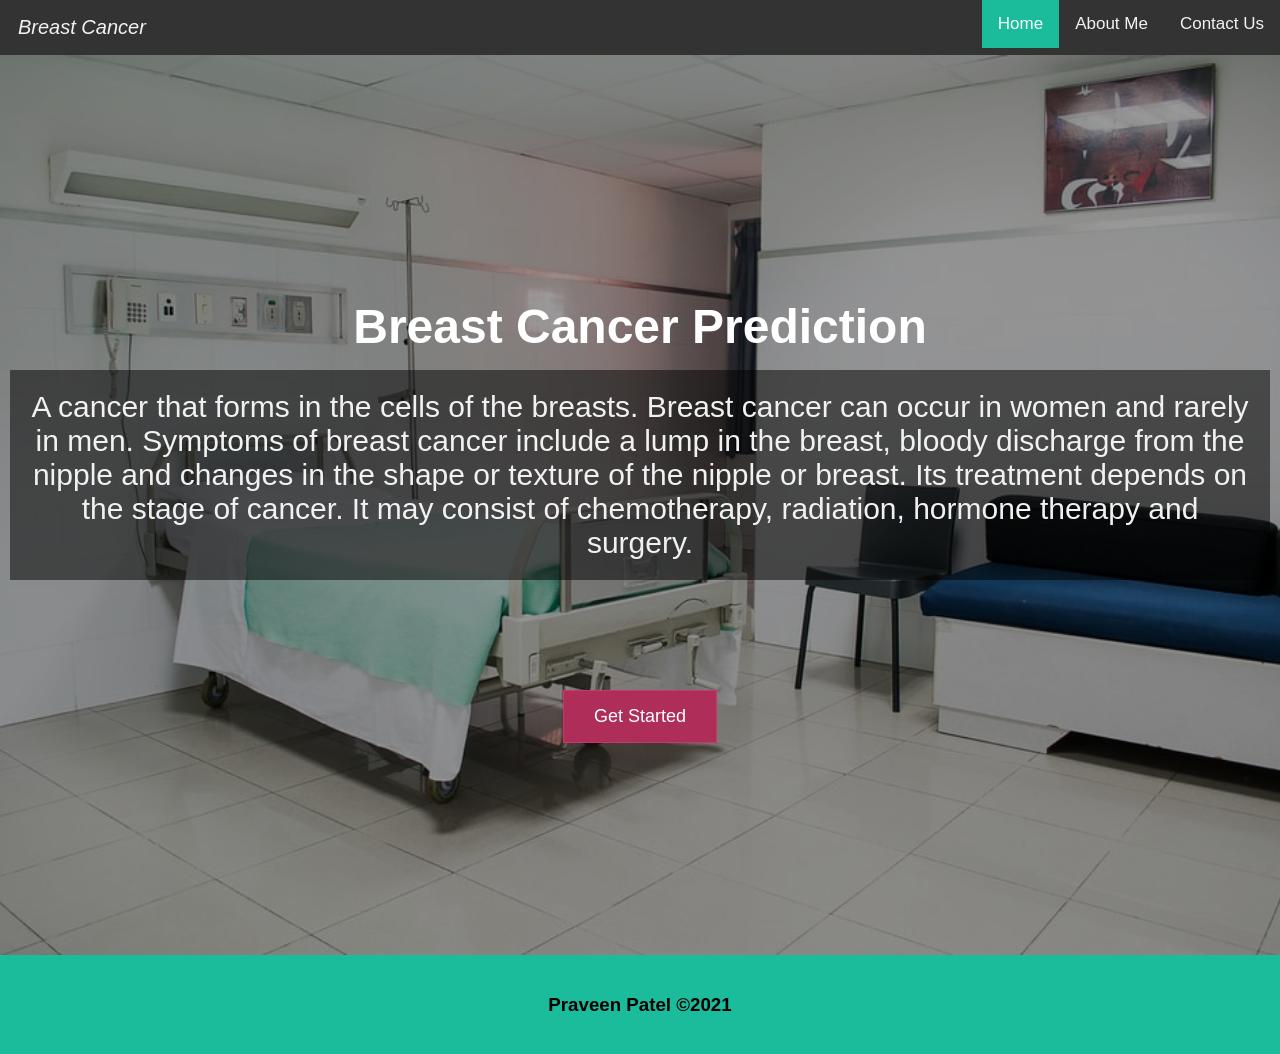
==== templates/index.html @ f45d408b "update code" ====
<!DOCTYPE html>
<html lang="en">

<head>
    <title>Breast Cancer Prediction</title>
    <meta charset="UTF-8">
    <meta name="viewport" content="width=device-width, initial-scale=1">
    <link rel="stylesheet" href="https://cdnjs.cloudflare.com/ajax/libs/font-awesome/4.7.0/css/font-awesome.min.css">
    <style>
        * {
            box-sizing: border-box;
        }

        /* Style the body */

        body {
            font-family: Arial, Helvetica, sans-serif;
            margin: 0;
        }

        /* Navbar */

        .topnav {
            overflow: hidden;
            background-color: #333;
        }

        .topnav a {
            float: right;
            display: block;
            color: #f2f2f2;
            text-align: center;
            padding: 14px 16px;
            text-decoration: none;
            font-size: 17px;
        }

        .topnav i {
            float: left;
            display: block;
            color: #f2f2f2;
            text-align: center;
            padding: 16px 18px;
            text-decoration: none;
            font-size: 20px;
        }

        .topnav a:hover {
            background-color: #ddd;
            color: black;
        }

        .topnav a.active {
            background-color: #1abc9c;
            color: white;
        }

        .topnav .icon {
            display: none;
        }

        @media screen and (max-width: 600px) {
            .topnav a:not(:first-child) {
                display: none;
            }

            .topnav a.icon {
                float: right;
                display: block;
            }

            .topnav i:not(:first-child) {
                display: none;
            }

            .topnav i.icon {
                float: right;
                display: block;
            }
        }

        @media screen and (max-width: 600px) {
            .topnav.responsive {
                position: relative;
            }

            .topnav.responsive .icon {
                position: absolute;
                right: 0;
                top: 0;
            }

            .topnav.responsive a {
                float: none;
                display: block;
                text-align: left;
            }

            .topnav.responsive i {
                float: none;
                display: block;
                text-align: left;
            }
        }

        /* Hero section */

        .hero {
            position: relative;
            width: 100vw;
            height: 100vh;
            display: flex;
            justify-content: center;
            align-items: center;
        }

        .hero::before {
            content: "";
            position: absolute;
            top: 0;
            left: 0;
            width: 100%;
            height: 100%;
            background: url("../static/index.jpg");
            background-repeat: no-repeat;
            background-size: cover;
            background-position: center center;
            filter: brightness(60%);
        }

        .hero-content {
            position: fixed;
        }

        .hero-content {
            position: relative;
            font-family: "Monserrat", sans-serif;
            color: white;
            text-align: center;
            margin: 0.625rem;
        }

        .hero-title {
            font-size: 3rem;
            font-weight: 600;
            margin-bottom: 0;
        }

        .hero-subtitle {
            font-size: 30px;
            font-weight: 200;
            margin-top: 1rem;
            position: relative;
            bottom: 0;
            background: rgb(0, 0, 0);
            /* Fallback color */
            background: rgba(0, 0, 0, 0.5);
            color: #f1f1f1;
            width: 100%;
            padding: 20px;
        }

        .hero-button {
            background-color: #ae2d59;
            color: white;
            border: 1px solid #cb376a;
            margin-top: 5rem;
            padding: 0.9375rem 1.875rem;
            font-family: "Monserrat", sans-serif;
            font-size: 1.125rem;
            font-weight: 200;
            cursor: pointer;
        }

        .hero-button:hover {
            background-color: #cb376a;
            border: 1px solid #db7598;
        }

        /* Footer */

        .footer {
            padding: 20px;
            text-align: center;
            background: #1abc9c;
        }

        @media screen and (max-width: 700px) {
            .row {
                flex-direction: column;
            }

            .hero-title {
                font-size: 2rem;
                font-weight: 500;
                margin-bottom: 0;
            }

            .hero-subtitle {
                font-size: 18px;
                font-weight: 200;
                position: relative;
                bottom: 0;
                background: rgb(0, 0, 0);
                /* Fallback color */
                background: rgba(0, 0, 0, 0.5);
                color: #f1f1f1;
                width: 100%;
                padding: 15px;
            }

            @media screen and (max-width: 400px) {
                .navbar a {
                    float: none;
                    width: 100%;
                }

                .hero-title {
                    font-size: 2rem;
                    font-weight: 400;
                    margin-bottom: 0;
                }

                .hero-subtitle {
                    font-size: 15px;
                    font-weight: 200;
                    position: relative;
                    bottom: 0;
                    background: rgb(0, 0, 0);
                    /* Fallback color */
                    background: rgba(0, 0, 0, 0.5);
                    color: #f1f1f1;
                    width: 100%;
                    padding: 10px;
                }
            }
    </style>
</head>

<body>
    <div class="topnav" id="myTopnav">
        <i>Breast Cancer</i>
        <a href="/contact">Contact Us</a>
        <a href="/about">About Me</a>
        <a href="/" class="active">Home</a>
        <a href="javascript:void(0);" class="icon" onclick="myFunction()">
            <i class="fa fa-bars"></i>
        </a>
    </div>

    <div class="hero">


        <div class="hero-content">

            <h1 class="hero-title">
                Breast Cancer Prediction
            </h1>

            <h3 class="hero-subtitle">
                A cancer that forms in the cells of the breasts.
                Breast cancer can occur in women and rarely in men.
                Symptoms of breast cancer include a lump in the breast, bloody discharge from the nipple and changes in
                the shape or texture of the nipple or breast.
                Its treatment depends on the stage of cancer. It may consist of chemotherapy, radiation, hormone therapy
                and surgery.
            </h3>
            <a href="/predict"><button type="button" class="hero-button">
                    Get Started
                </button></a>


        </div>

    </div>




    <div class="footer">
        <h3> Praveen Patel &copy;2021 </h3>
    </div>

</body>
<script>
    function myFunction() {
        var x = document.getElementById("myTopnav");
        if (x.className === "topnav") {
            x.className += " responsive";
        } else {
            x.className = "topnav";
        }
    }
</script>

</html>
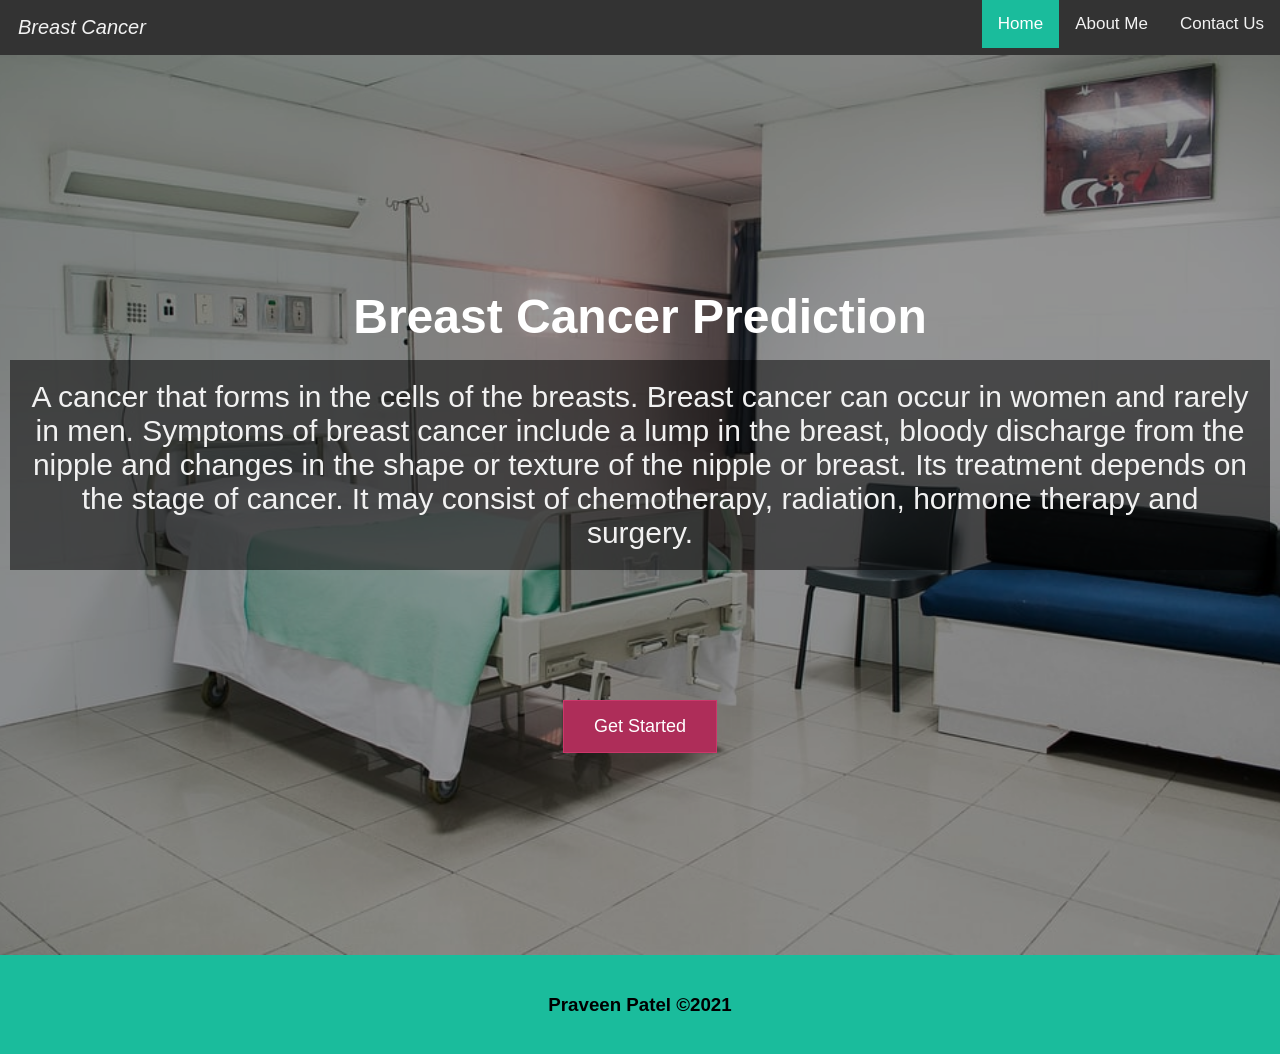
==== commit 1c9355ab: "update code" ====
--- a/templates/index.html
+++ b/templates/index.html
@@ -257,14 +257,14 @@
                 Breast Cancer Prediction
             </h1>
 
-            <h3 class="hero-subtitle">
+            <h5 class="hero-subtitle">
                 A cancer that forms in the cells of the breasts.
                 Breast cancer can occur in women and rarely in men.
                 Symptoms of breast cancer include a lump in the breast, bloody discharge from the nipple and changes in
                 the shape or texture of the nipple or breast.
                 Its treatment depends on the stage of cancer. It may consist of chemotherapy, radiation, hormone therapy
                 and surgery.
-            </h3>
+            </h5>
             <a href="/predict"><button type="button" class="hero-button">
                     Get Started
                 </button></a>
